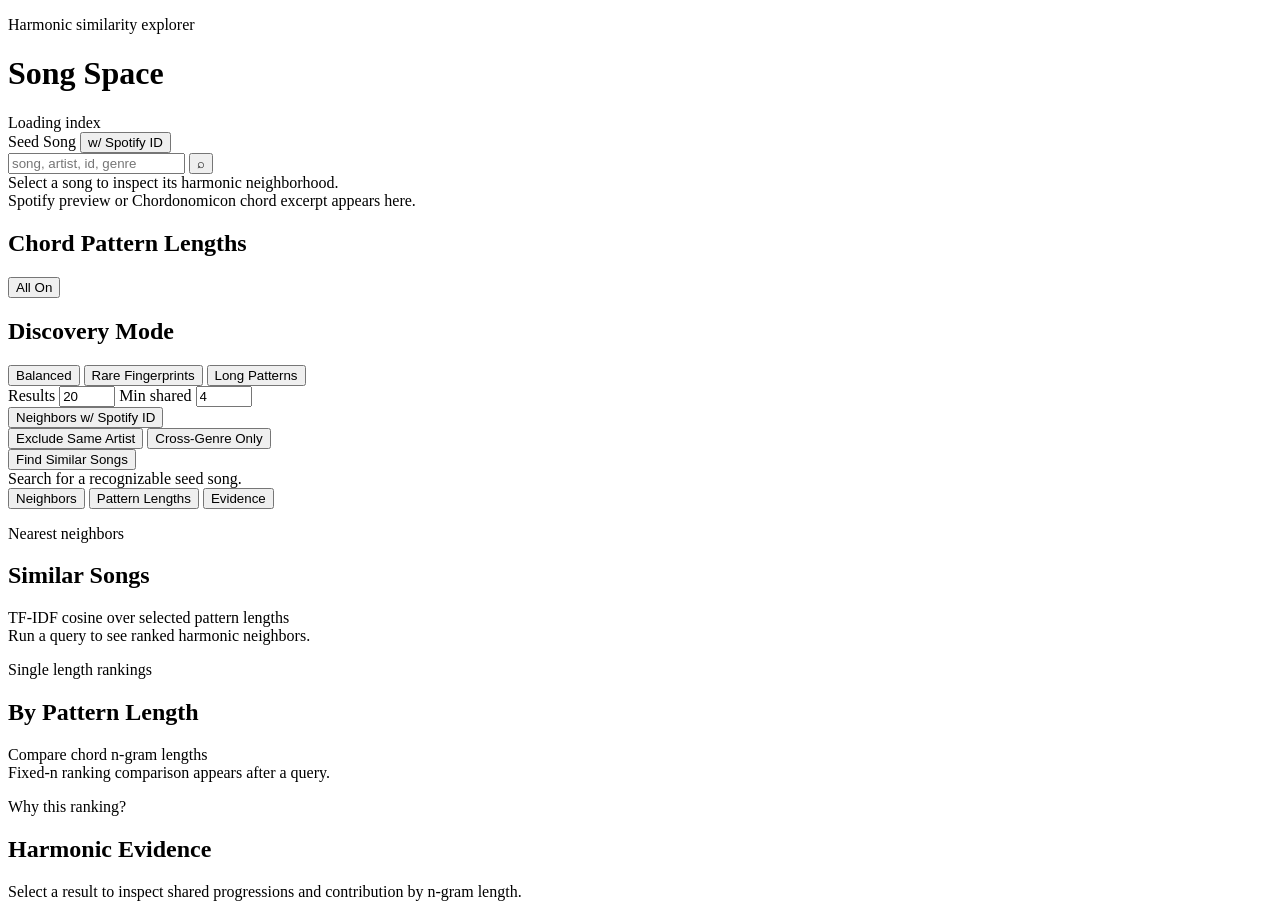
==== static/index.html @ 4c6544f7 "Build notebook 12 and recommendation app" ====
<!doctype html>
<html lang="en">
<head>
  <meta charset="utf-8">
  <meta name="viewport" content="width=device-width, initial-scale=1">
  <title>Harmonic Explorer</title>
  <link rel="stylesheet" href="/styles.css">
</head>
<body>
  <header class="app-header">
    <div>
      <p class="eyebrow">Harmonic similarity explorer</p>
      <h1>Song Space</h1>
    </div>
    <div class="status-strip" id="statusStrip">
      <span>Loading index</span>
    </div>
  </header>

  <main class="workspace">
    <aside class="control-panel">
      <div class="search-row">
        <div class="section-title compact-title">
          <label for="searchInput">Seed Song</label>
          <button id="spotifySearchToggle" class="toggle-button active" type="button" aria-pressed="true">w/ Spotify ID</button>
        </div>
        <div class="search-box">
          <input id="searchInput" type="search" placeholder="song, artist, id, genre">
          <button id="searchButton" type="button" title="Search">⌕</button>
        </div>
      </div>

      <div class="song-list" id="searchResults"></div>

      <div class="selected-song" id="selectedSong">
        <span class="muted">Select a song to inspect its harmonic neighborhood.</span>
      </div>

      <div class="preview-panel" id="previewPanel">
        <span class="muted">Spotify preview or Chordonomicon chord excerpt appears here.</span>
      </div>

      <div class="scale-controls">
        <div class="section-title">
          <h2>Chord Pattern Lengths</h2>
          <button id="allScalesButton" type="button">All On</button>
        </div>
        <div class="scale-grid" id="scaleGrid"></div>
      </div>

      <div class="mode-controls">
        <div class="section-title">
          <h2>Discovery Mode</h2>
        </div>
        <div class="preset-grid">
          <button class="preset-button active" type="button" data-preset="balanced">Balanced</button>
          <button class="preset-button" type="button" data-preset="rare">Rare Fingerprints</button>
          <button class="preset-button" type="button" data-preset="long">Long Patterns</button>
        </div>
      </div>

      <div class="query-options">
        <label>
          Results
          <input id="topKInput" type="number" min="5" max="100" value="20">
        </label>
        <label>
          Min shared
          <input id="minSharedInput" type="number" min="1" max="100" value="4">
        </label>
      </div>

      <button id="spotifyResultsToggle" class="toggle-button wide active" type="button" aria-pressed="true">Neighbors w/ Spotify ID</button>
      <div class="filter-grid">
        <button id="excludeArtistToggle" class="toggle-button" type="button" aria-pressed="false">Exclude Same Artist</button>
        <button id="crossGenreToggle" class="toggle-button" type="button" aria-pressed="false">Cross-Genre Only</button>
      </div>
      <button id="runButton" class="primary" type="button">Find Similar Songs</button>
    </aside>

    <section class="content-panel">
      <div class="focus-bar" id="focusBar">
        <div class="empty-state">Search for a recognizable seed song.</div>
      </div>

      <nav class="view-tabs" aria-label="Explorer views">
        <button id="neighborsTab" class="tab-button active" type="button" data-view="neighbors">Neighbors</button>
        <button id="scalesTab" class="tab-button" type="button" data-view="scales">Pattern Lengths</button>
        <button id="evidenceTab" class="tab-button" type="button" data-view="evidence">Evidence</button>
      </nav>

      <div class="view-stack">
        <section id="neighborsView" class="view-panel active">
          <div class="panel-header">
            <div>
              <p class="eyebrow">Nearest neighbors</p>
              <h2>Similar Songs</h2>
            </div>
            <div class="metric-note">TF-IDF cosine over selected pattern lengths</div>
          </div>
          <div id="resultsTable" class="results-table empty-state">
            Run a query to see ranked harmonic neighbors.
          </div>
        </section>

        <section id="scalesView" class="view-panel">
          <div class="panel-header">
            <div>
              <p class="eyebrow">Single length rankings</p>
              <h2>By Pattern Length</h2>
            </div>
            <div class="metric-note">Compare chord n-gram lengths</div>
          </div>
          <div class="comparison-panel" id="comparisonPanel">
            <div class="empty-state">Fixed-n ranking comparison appears after a query.</div>
          </div>
        </section>

        <section id="evidenceView" class="view-panel">
          <div class="panel-header">
            <div>
              <p class="eyebrow">Why this ranking?</p>
              <h2>Harmonic Evidence</h2>
            </div>
            <div id="pairLabel" class="metric-note"></div>
          </div>

          <div class="candidate-preview" id="candidatePreview"></div>
          <div class="evidence-summary" id="evidenceSummary"></div>
          <div class="breakdown" id="breakdown"></div>
          <div class="evidence-table" id="evidenceTable">
            <div class="empty-state">Select a result to inspect shared progressions and contribution by n-gram length.</div>
          </div>
        </section>
      </div>
    </section>
  </main>

  <script src="/app.js"></script>
</body>
</html>
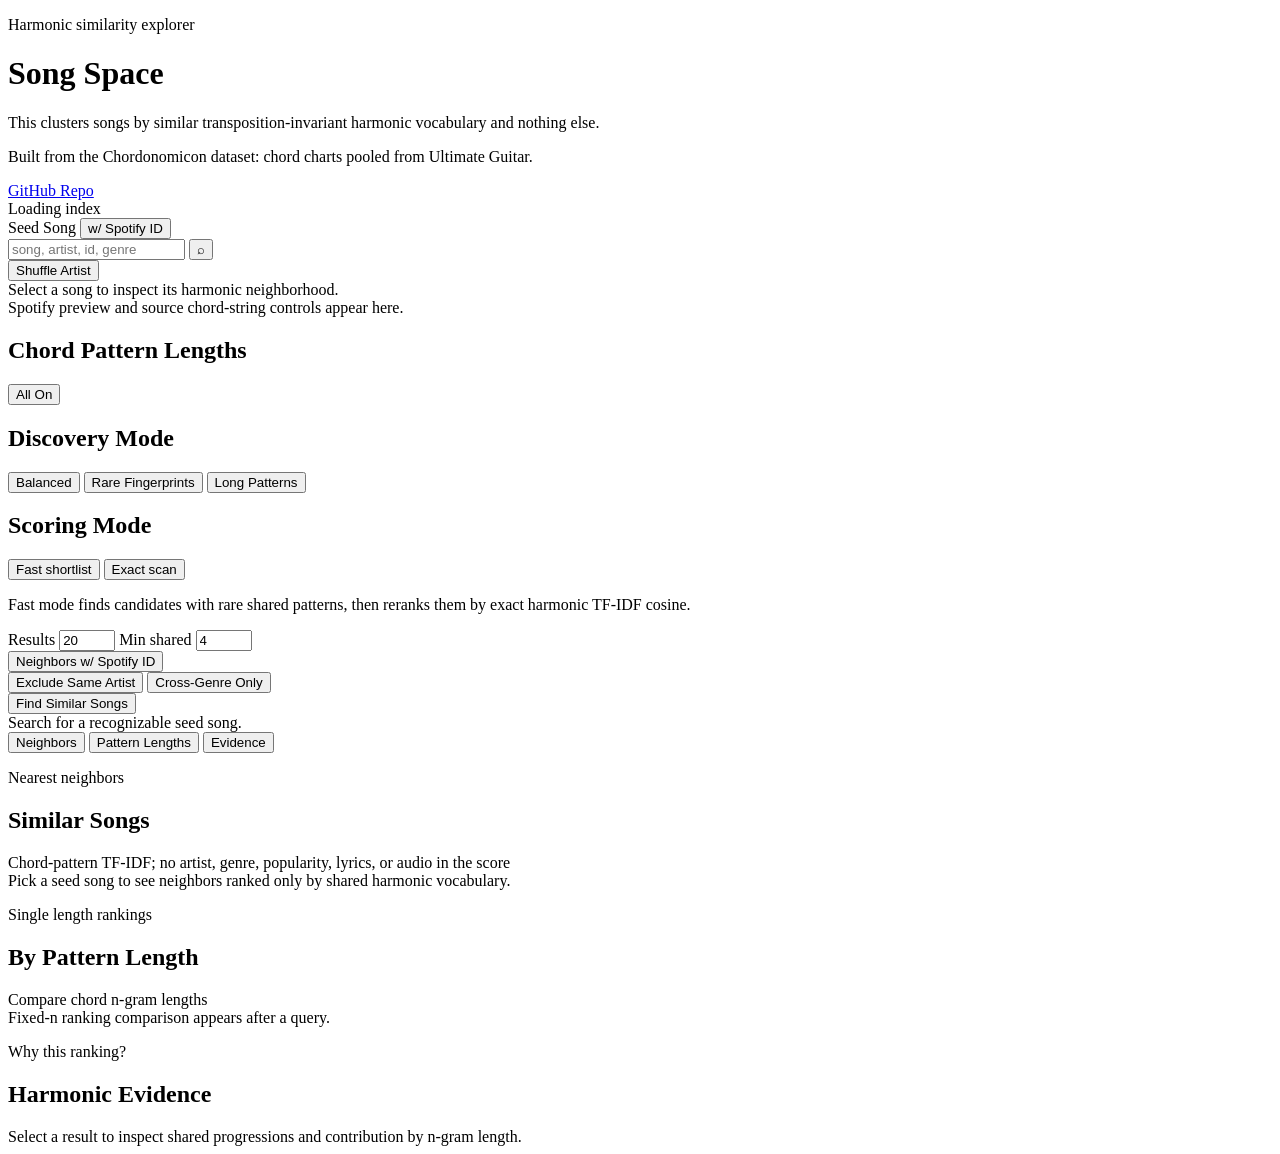
==== commit ce145e41: "Add exact harmonic scoring audit mode Clarify harmonic similarity scoring by adding a fast shortlist" ====
--- a/static/index.html
+++ b/static/index.html
@@ -11,9 +11,14 @@
     <div>
       <p class="eyebrow">Harmonic similarity explorer</p>
       <h1>Song Space</h1>
+      <p class="app-subtitle">This clusters songs by similar transposition-invariant harmonic vocabulary and nothing else.</p>
+      <p class="data-source">Built from the Chordonomicon dataset: chord charts pooled from Ultimate Guitar.</p>
     </div>
-    <div class="status-strip" id="statusStrip">
-      <span>Loading index</span>
+    <div class="header-side">
+      <a class="repo-link" href="https://github.com/juansalinas2/harmonic-trends" target="_blank" rel="noreferrer" aria-label="Open the Harmonic Trends GitHub repository">GitHub Repo</a>
+      <div class="status-strip" id="statusStrip">
+        <span>Loading index</span>
+      </div>
     </div>
   </header>
 
@@ -26,7 +31,11 @@
         </div>
         <div class="search-box">
           <input id="searchInput" type="search" placeholder="song, artist, id, genre">
-          <button id="searchButton" type="button" title="Search">⌕</button>
+          <button id="searchButton" type="button" title="Search" aria-label="Search songs">⌕</button>
+        </div>
+        <div class="artist-discovery">
+          <button id="randomArtistButton" class="shuffle-button" type="button">Shuffle Artist</button>
+          <div id="featuredArtists" class="artist-chip-list" aria-label="Featured artists"></div>
         </div>
       </div>
 
@@ -37,7 +46,7 @@
       </div>
 
       <div class="preview-panel" id="previewPanel">
-        <span class="muted">Spotify preview or Chordonomicon chord excerpt appears here.</span>
+        <span class="muted">Spotify preview and source chord-string controls appear here.</span>
       </div>
 
       <div class="scale-controls">
@@ -57,6 +66,17 @@
           <button class="preset-button" type="button" data-preset="rare">Rare Fingerprints</button>
           <button class="preset-button" type="button" data-preset="long">Long Patterns</button>
         </div>
+      </div>
+
+      <div class="scoring-controls">
+        <div class="section-title">
+          <h2>Scoring Mode</h2>
+        </div>
+        <div class="segmented-control" aria-label="Scoring mode">
+          <button class="scoring-button active" type="button" data-scoring-mode="fast">Fast shortlist</button>
+          <button class="scoring-button" type="button" data-scoring-mode="exact">Exact scan</button>
+        </div>
+        <p class="control-note" id="scoringModeHelp">Fast mode finds candidates with rare shared patterns, then reranks them by exact harmonic TF-IDF cosine.</p>
       </div>
 
       <div class="query-options">
@@ -96,10 +116,10 @@
               <p class="eyebrow">Nearest neighbors</p>
               <h2>Similar Songs</h2>
             </div>
-            <div class="metric-note">TF-IDF cosine over selected pattern lengths</div>
+            <div id="rankingModeNote" class="metric-note">Chord-pattern TF-IDF; no artist, genre, popularity, lyrics, or audio in the score</div>
           </div>
           <div id="resultsTable" class="results-table empty-state">
-            Run a query to see ranked harmonic neighbors.
+            Pick a seed song to see neighbors ranked only by shared harmonic vocabulary.
           </div>
         </section>
 
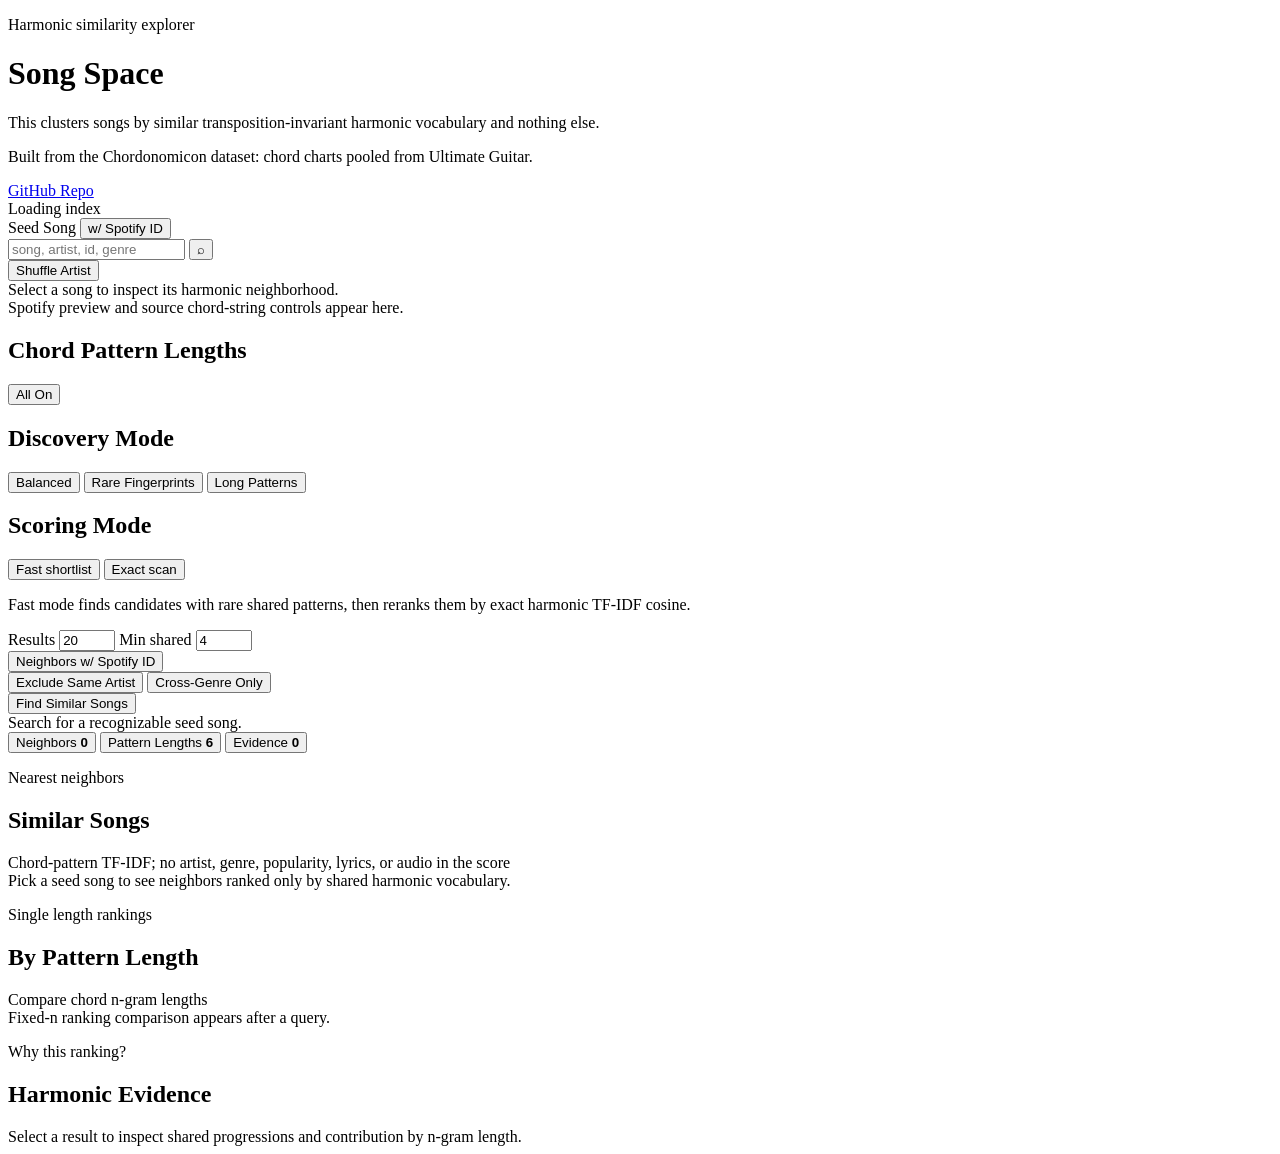
==== commit 1d838e9e: "Fix ui" ====
--- a/static/index.html
+++ b/static/index.html
@@ -104,9 +104,18 @@
       </div>
 
       <nav class="view-tabs" aria-label="Explorer views">
-        <button id="neighborsTab" class="tab-button active" type="button" data-view="neighbors">Neighbors</button>
-        <button id="scalesTab" class="tab-button" type="button" data-view="scales">Pattern Lengths</button>
-        <button id="evidenceTab" class="tab-button" type="button" data-view="evidence">Evidence</button>
+        <button id="neighborsTab" class="tab-button active" type="button" data-view="neighbors">
+          <span>Neighbors</span>
+          <strong id="neighborsTabCount">0</strong>
+        </button>
+        <button id="scalesTab" class="tab-button" type="button" data-view="scales">
+          <span>Pattern Lengths</span>
+          <strong id="scalesTabCount">6</strong>
+        </button>
+        <button id="evidenceTab" class="tab-button" type="button" data-view="evidence">
+          <span>Evidence</span>
+          <strong id="evidenceTabCount">0</strong>
+        </button>
       </nav>
 
       <div class="view-stack">
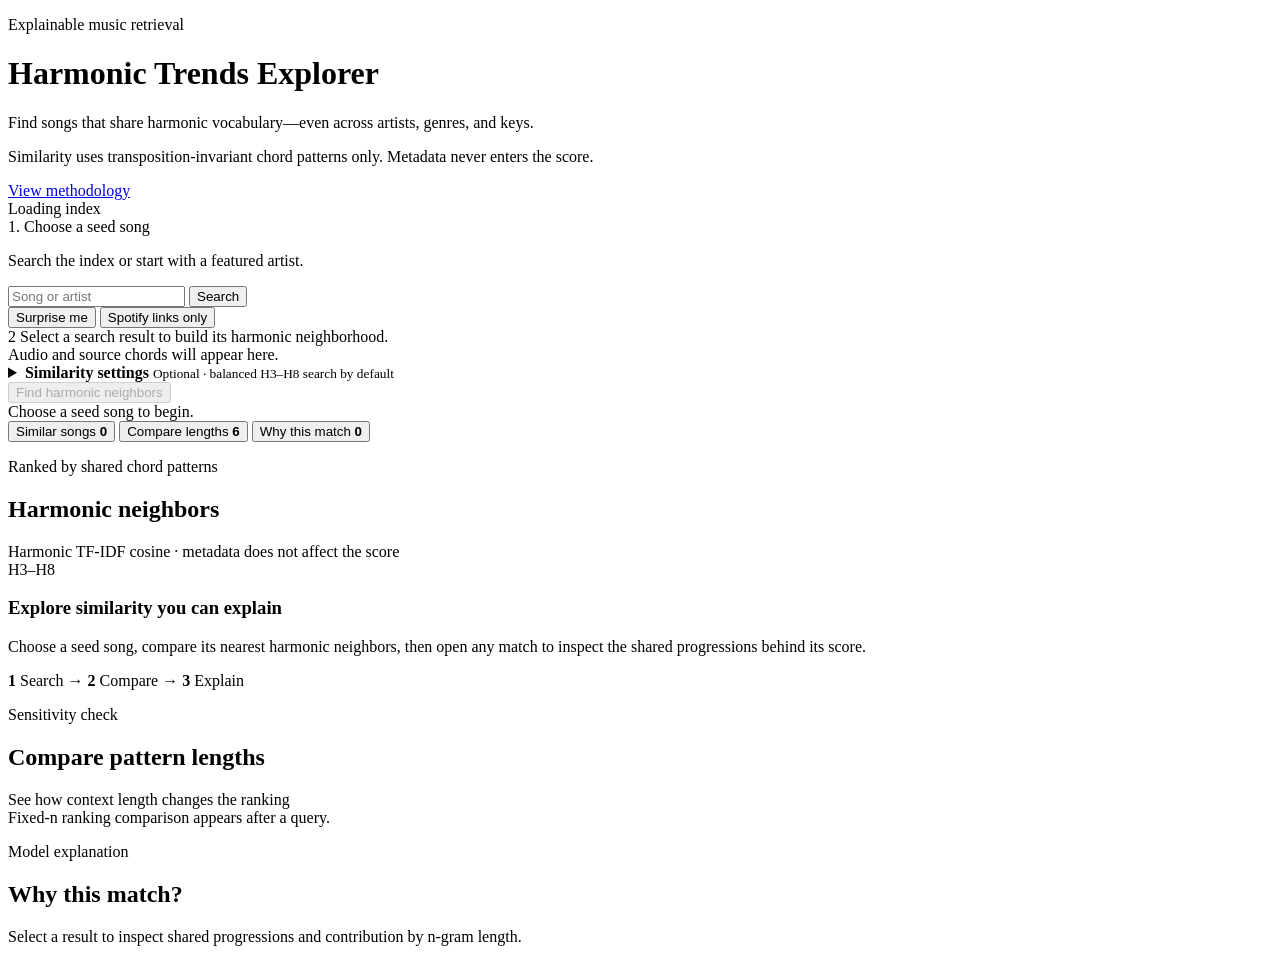
==== commit 554e904b: "Notebook cleaning & update README.md" ====
--- a/static/index.html
+++ b/static/index.html
@@ -3,20 +3,20 @@
 <head>
   <meta charset="utf-8">
   <meta name="viewport" content="width=device-width, initial-scale=1">
-  <title>Harmonic Explorer</title>
+  <title>Harmonic Trends Explorer</title>
   <link rel="stylesheet" href="/styles.css">
 </head>
 <body>
   <header class="app-header">
-    <div>
-      <p class="eyebrow">Harmonic similarity explorer</p>
-      <h1>Song Space</h1>
-      <p class="app-subtitle">This clusters songs by similar transposition-invariant harmonic vocabulary and nothing else.</p>
-      <p class="data-source">Built from the Chordonomicon dataset: chord charts pooled from Ultimate Guitar.</p>
+    <div class="brand-block">
+      <p class="eyebrow">Explainable music retrieval</p>
+      <h1>Harmonic Trends Explorer</h1>
+      <p class="app-subtitle">Find songs that share harmonic vocabulary—even across artists, genres, and keys.</p>
+      <p class="data-source">Similarity uses transposition-invariant chord patterns only. Metadata never enters the score.</p>
     </div>
     <div class="header-side">
-      <a class="repo-link" href="https://github.com/juansalinas2/harmonic-trends" target="_blank" rel="noreferrer" aria-label="Open the Harmonic Trends GitHub repository">GitHub Repo</a>
-      <div class="status-strip" id="statusStrip">
+      <a class="repo-link" href="https://github.com/juansalinas2/harmonic-trends" target="_blank" rel="noreferrer" aria-label="Open the Harmonic Trends methodology on GitHub">View methodology</a>
+      <div class="status-strip" id="statusStrip" role="status" aria-live="polite">
         <span>Loading index</span>
       </div>
     </div>
@@ -26,130 +26,162 @@
     <aside class="control-panel">
       <div class="search-row">
         <div class="section-title compact-title">
-          <label for="searchInput">Seed Song</label>
-          <button id="spotifySearchToggle" class="toggle-button active" type="button" aria-pressed="true">w/ Spotify ID</button>
+          <div>
+            <label for="searchInput">1. Choose a seed song</label>
+            <p class="control-copy">Search the index or start with a featured artist.</p>
+          </div>
         </div>
         <div class="search-box">
-          <input id="searchInput" type="search" placeholder="song, artist, id, genre">
-          <button id="searchButton" type="button" title="Search" aria-label="Search songs">⌕</button>
+          <input id="searchInput" type="search" placeholder="Song or artist" autocomplete="off">
+          <button id="searchButton" type="button">Search</button>
         </div>
         <div class="artist-discovery">
-          <button id="randomArtistButton" class="shuffle-button" type="button">Shuffle Artist</button>
+          <div class="search-actions">
+            <button id="randomArtistButton" class="shuffle-button" type="button">Surprise me</button>
+            <button id="spotifySearchToggle" class="toggle-button active" type="button" aria-pressed="true">Spotify links only</button>
+          </div>
           <div id="featuredArtists" class="artist-chip-list" aria-label="Featured artists"></div>
         </div>
       </div>
 
-      <div class="song-list" id="searchResults"></div>
+      <div class="song-list" id="searchResults" aria-live="polite"></div>
 
       <div class="selected-song" id="selectedSong">
-        <span class="muted">Select a song to inspect its harmonic neighborhood.</span>
+        <span class="selection-step">2</span>
+        <span class="muted">Select a search result to build its harmonic neighborhood.</span>
       </div>
 
       <div class="preview-panel" id="previewPanel">
-        <span class="muted">Spotify preview and source chord-string controls appear here.</span>
-      </div>
-
-      <div class="scale-controls">
-        <div class="section-title">
-          <h2>Chord Pattern Lengths</h2>
-          <button id="allScalesButton" type="button">All On</button>
-        </div>
-        <div class="scale-grid" id="scaleGrid"></div>
-      </div>
-
-      <div class="mode-controls">
-        <div class="section-title">
-          <h2>Discovery Mode</h2>
-        </div>
-        <div class="preset-grid">
-          <button class="preset-button active" type="button" data-preset="balanced">Balanced</button>
-          <button class="preset-button" type="button" data-preset="rare">Rare Fingerprints</button>
-          <button class="preset-button" type="button" data-preset="long">Long Patterns</button>
-        </div>
-      </div>
-
-      <div class="scoring-controls">
-        <div class="section-title">
-          <h2>Scoring Mode</h2>
-        </div>
-        <div class="segmented-control" aria-label="Scoring mode">
-          <button class="scoring-button active" type="button" data-scoring-mode="fast">Fast shortlist</button>
-          <button class="scoring-button" type="button" data-scoring-mode="exact">Exact scan</button>
-        </div>
-        <p class="control-note" id="scoringModeHelp">Fast mode finds candidates with rare shared patterns, then reranks them by exact harmonic TF-IDF cosine.</p>
-      </div>
-
-      <div class="query-options">
-        <label>
-          Results
-          <input id="topKInput" type="number" min="5" max="100" value="20">
-        </label>
-        <label>
-          Min shared
-          <input id="minSharedInput" type="number" min="1" max="100" value="4">
-        </label>
-      </div>
-
-      <button id="spotifyResultsToggle" class="toggle-button wide active" type="button" aria-pressed="true">Neighbors w/ Spotify ID</button>
-      <div class="filter-grid">
-        <button id="excludeArtistToggle" class="toggle-button" type="button" aria-pressed="false">Exclude Same Artist</button>
-        <button id="crossGenreToggle" class="toggle-button" type="button" aria-pressed="false">Cross-Genre Only</button>
-      </div>
-      <button id="runButton" class="primary" type="button">Find Similar Songs</button>
+        <span class="muted">Audio and source chords will appear here.</span>
+      </div>
+
+      <details class="advanced-controls">
+        <summary>
+          <span>
+            <strong>Similarity settings</strong>
+            <small>Optional · balanced H3–H8 search by default</small>
+          </span>
+        </summary>
+        <div class="advanced-body">
+          <div class="mode-controls">
+            <div class="section-title">
+              <h2>Discovery mode</h2>
+            </div>
+            <div class="preset-grid">
+              <button class="preset-button active" type="button" data-preset="balanced">Balanced</button>
+              <button class="preset-button" type="button" data-preset="rare">Rare fingerprints</button>
+              <button class="preset-button" type="button" data-preset="long">Long patterns</button>
+            </div>
+          </div>
+
+          <div class="scale-controls">
+            <div class="section-title">
+              <h2>Pattern lengths</h2>
+              <button id="allScalesButton" class="small-button" type="button">Select all</button>
+            </div>
+            <div class="scale-grid" id="scaleGrid"></div>
+          </div>
+
+          <div class="scoring-controls">
+            <div class="section-title">
+              <h2>Scoring mode</h2>
+            </div>
+            <div class="segmented-control" aria-label="Scoring mode">
+              <button class="scoring-button active" type="button" data-scoring-mode="fast">Fast shortlist</button>
+              <button class="scoring-button" type="button" data-scoring-mode="exact">Exact scan</button>
+            </div>
+            <p class="control-note" id="scoringModeHelp">Fast mode reranks a rare-pattern shortlist with exact harmonic TF-IDF cosine.</p>
+          </div>
+
+          <div class="query-options">
+            <label>
+              Results
+              <input id="topKInput" type="number" min="5" max="100" value="20">
+            </label>
+            <label>
+              Minimum shared patterns
+              <input id="minSharedInput" type="number" min="1" max="100" value="4">
+            </label>
+          </div>
+
+          <div class="filter-controls">
+            <button id="spotifyResultsToggle" class="toggle-button wide active" type="button" aria-pressed="true">Spotify links only</button>
+            <div class="filter-grid">
+              <button id="excludeArtistToggle" class="toggle-button" type="button" aria-pressed="false">Exclude same artist</button>
+              <button id="crossGenreToggle" class="toggle-button" type="button" aria-pressed="false">Cross-genre only</button>
+            </div>
+          </div>
+        </div>
+      </details>
+
+      <button id="runButton" class="primary" type="button" disabled>Find harmonic neighbors</button>
     </aside>
 
     <section class="content-panel">
       <div class="focus-bar" id="focusBar">
-        <div class="empty-state">Search for a recognizable seed song.</div>
-      </div>
-
-      <nav class="view-tabs" aria-label="Explorer views">
-        <button id="neighborsTab" class="tab-button active" type="button" data-view="neighbors">
-          <span>Neighbors</span>
+        <div class="focus-empty">Choose a seed song to begin.</div>
+      </div>
+
+      <nav class="view-tabs" aria-label="Explorer views" role="tablist">
+        <button id="neighborsTab" class="tab-button active" type="button" role="tab" aria-selected="true" aria-controls="neighborsView" data-view="neighbors">
+          <span>Similar songs</span>
           <strong id="neighborsTabCount">0</strong>
         </button>
-        <button id="scalesTab" class="tab-button" type="button" data-view="scales">
-          <span>Pattern Lengths</span>
+        <button id="scalesTab" class="tab-button" type="button" role="tab" aria-selected="false" aria-controls="scalesView" data-view="scales">
+          <span>Compare lengths</span>
           <strong id="scalesTabCount">6</strong>
         </button>
-        <button id="evidenceTab" class="tab-button" type="button" data-view="evidence">
-          <span>Evidence</span>
+        <button id="evidenceTab" class="tab-button" type="button" role="tab" aria-selected="false" aria-controls="evidenceView" data-view="evidence">
+          <span>Why this match</span>
           <strong id="evidenceTabCount">0</strong>
         </button>
       </nav>
 
       <div class="view-stack">
-        <section id="neighborsView" class="view-panel active">
+        <section id="neighborsView" class="view-panel active" role="tabpanel" aria-labelledby="neighborsTab">
           <div class="panel-header">
             <div>
-              <p class="eyebrow">Nearest neighbors</p>
-              <h2>Similar Songs</h2>
-            </div>
-            <div id="rankingModeNote" class="metric-note">Chord-pattern TF-IDF; no artist, genre, popularity, lyrics, or audio in the score</div>
-          </div>
-          <div id="resultsTable" class="results-table empty-state">
-            Pick a seed song to see neighbors ranked only by shared harmonic vocabulary.
+              <p class="eyebrow">Ranked by shared chord patterns</p>
+              <h2>Harmonic neighbors</h2>
+            </div>
+            <div id="rankingModeNote" class="metric-note">Harmonic TF-IDF cosine · metadata does not affect the score</div>
+          </div>
+          <div id="resultsTable" class="results-table" aria-live="polite">
+            <div class="welcome-state">
+              <span class="welcome-mark">H3–H8</span>
+              <div>
+                <h3>Explore similarity you can explain</h3>
+                <p>Choose a seed song, compare its nearest harmonic neighbors, then open any match to inspect the shared progressions behind its score.</p>
+                <div class="journey" aria-label="Explorer workflow">
+                  <span><strong>1</strong> Search</span>
+                  <span aria-hidden="true">→</span>
+                  <span><strong>2</strong> Compare</span>
+                  <span aria-hidden="true">→</span>
+                  <span><strong>3</strong> Explain</span>
+                </div>
+              </div>
+            </div>
           </div>
         </section>
 
-        <section id="scalesView" class="view-panel">
+        <section id="scalesView" class="view-panel" role="tabpanel" aria-labelledby="scalesTab">
           <div class="panel-header">
             <div>
-              <p class="eyebrow">Single length rankings</p>
-              <h2>By Pattern Length</h2>
-            </div>
-            <div class="metric-note">Compare chord n-gram lengths</div>
+              <p class="eyebrow">Sensitivity check</p>
+              <h2>Compare pattern lengths</h2>
+            </div>
+            <div class="metric-note">See how context length changes the ranking</div>
           </div>
           <div class="comparison-panel" id="comparisonPanel">
             <div class="empty-state">Fixed-n ranking comparison appears after a query.</div>
           </div>
         </section>
 
-        <section id="evidenceView" class="view-panel">
+        <section id="evidenceView" class="view-panel" role="tabpanel" aria-labelledby="evidenceTab">
           <div class="panel-header">
             <div>
-              <p class="eyebrow">Why this ranking?</p>
-              <h2>Harmonic Evidence</h2>
+              <p class="eyebrow">Model explanation</p>
+              <h2>Why this match?</h2>
             </div>
             <div id="pairLabel" class="metric-note"></div>
           </div>
